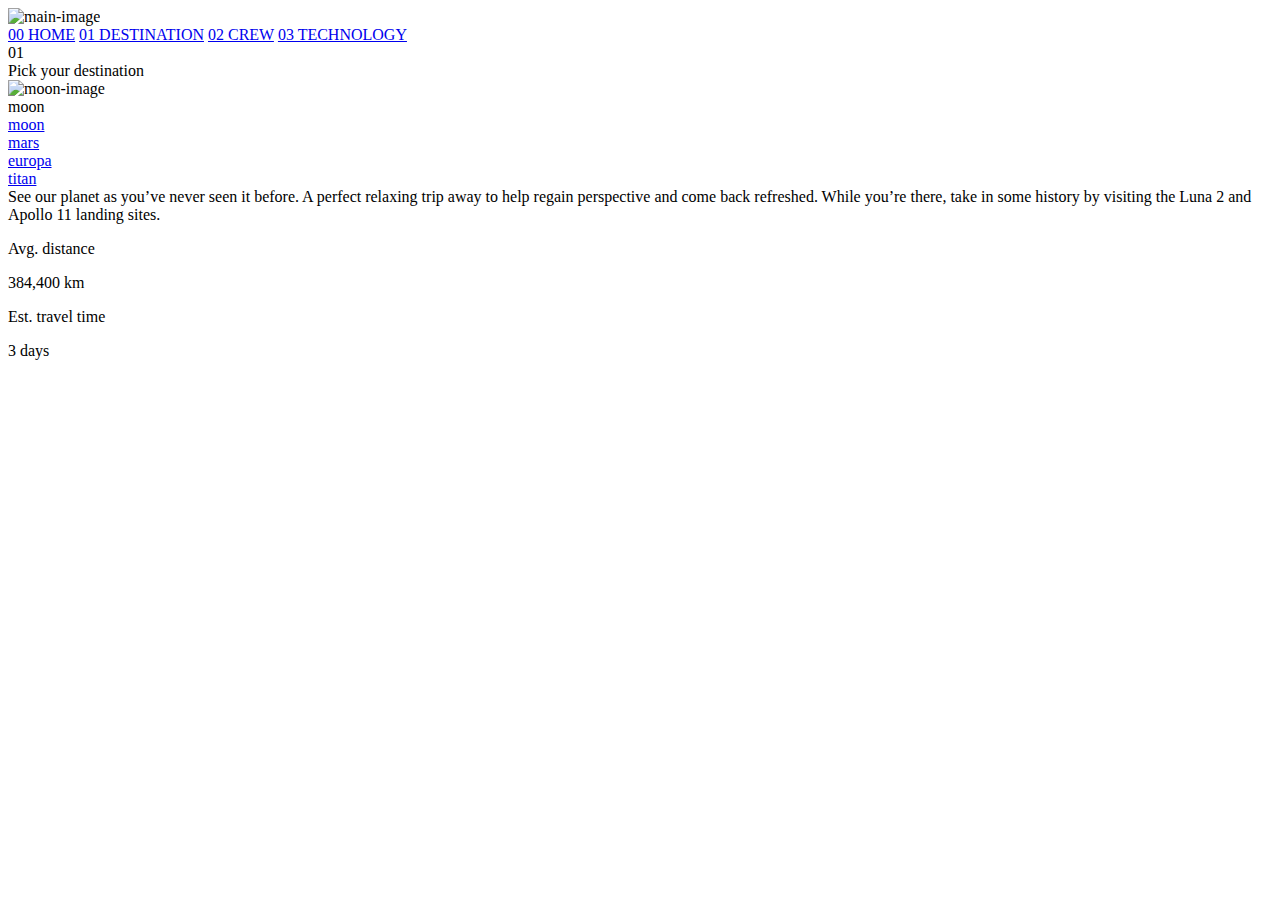
==== destination.html @ 83246187 "Initial commit" ====
<!DOCTYPE html>
<html lang="en">
<head>
  <meta charset="UTF-8">
  <meta name="viewport" content="width=device-width, initial-scale=1.0">

  <link rel="icon" type="image/png" sizes="32x32" href="./assets/favicon-32x32.png">
  <link rel="stylesheet" href="css/style-destination.css">
  
  <title>Frontend Mentor | Space tourism website</title>
</head>
<body>
    <div class="main-image">
        <img src="assets/destination/background-destination-desktop.jpg" alt="main-image">
    </div>
    <div class="menu">
        <a href="./index.html">00 HOME</a> 
        <a href="./destination.html">01 DESTINATION</a>
        <a href="./crew-commander.html">02 CREW</a>
        <a href="./technology.html">03 TECHNOLOGY</a>
    </div>
    <div class="rectangle1"></div>
    <div class="rectangle2"></div>
    <div class="rectangle3"></div>
    <div class="path"></div>
    <div class="oval"></div>

    <div class="textbox1">
        <div class="text1">01</div>
        <div class="text2">Pick your destination</div>
    </div> 
    


    <div class="moonbox">
        <img src="./assets/destination/image-moon.png" alt="moon-image" class="moon-image">
    </div>
    <div class="textbox2">
        <div class="text">moon</div>
        <div class="menugroup1">
            <div class="rectangle4"></div>
            <div class="moon">
                <a href="./destination.html">moon</a>
            </div>  
            <div class="mars">
                <a href="./destination-mars.html">mars</a>
            </div>
            <div class="europa">
                <a href="./destination-europa.html">europa</a>
            </div> 
            <div class="titan">
                <a href="./destination-titan.html">titan</a>
            </div>

        </div>
        <div class="textourplanet">See our planet as you’ve never seen it before. A perfect relaxing trip away to help 
            regain perspective and come back refreshed. While you’re there, take in some history 
            by visiting the Luna 2 and Apollo 11 landing sites.
        </div>
        <div class="km">
            <p class="commontext">Avg. distance</p>
            <p>384,400 km</p> 
        </div>
        <div class="time">
            <p class="commontext">Est. travel time</p>
            <p>3 days</p>
        </div>
        <div class="rectangle5"></div>
    </div>
    

</body>
</html>
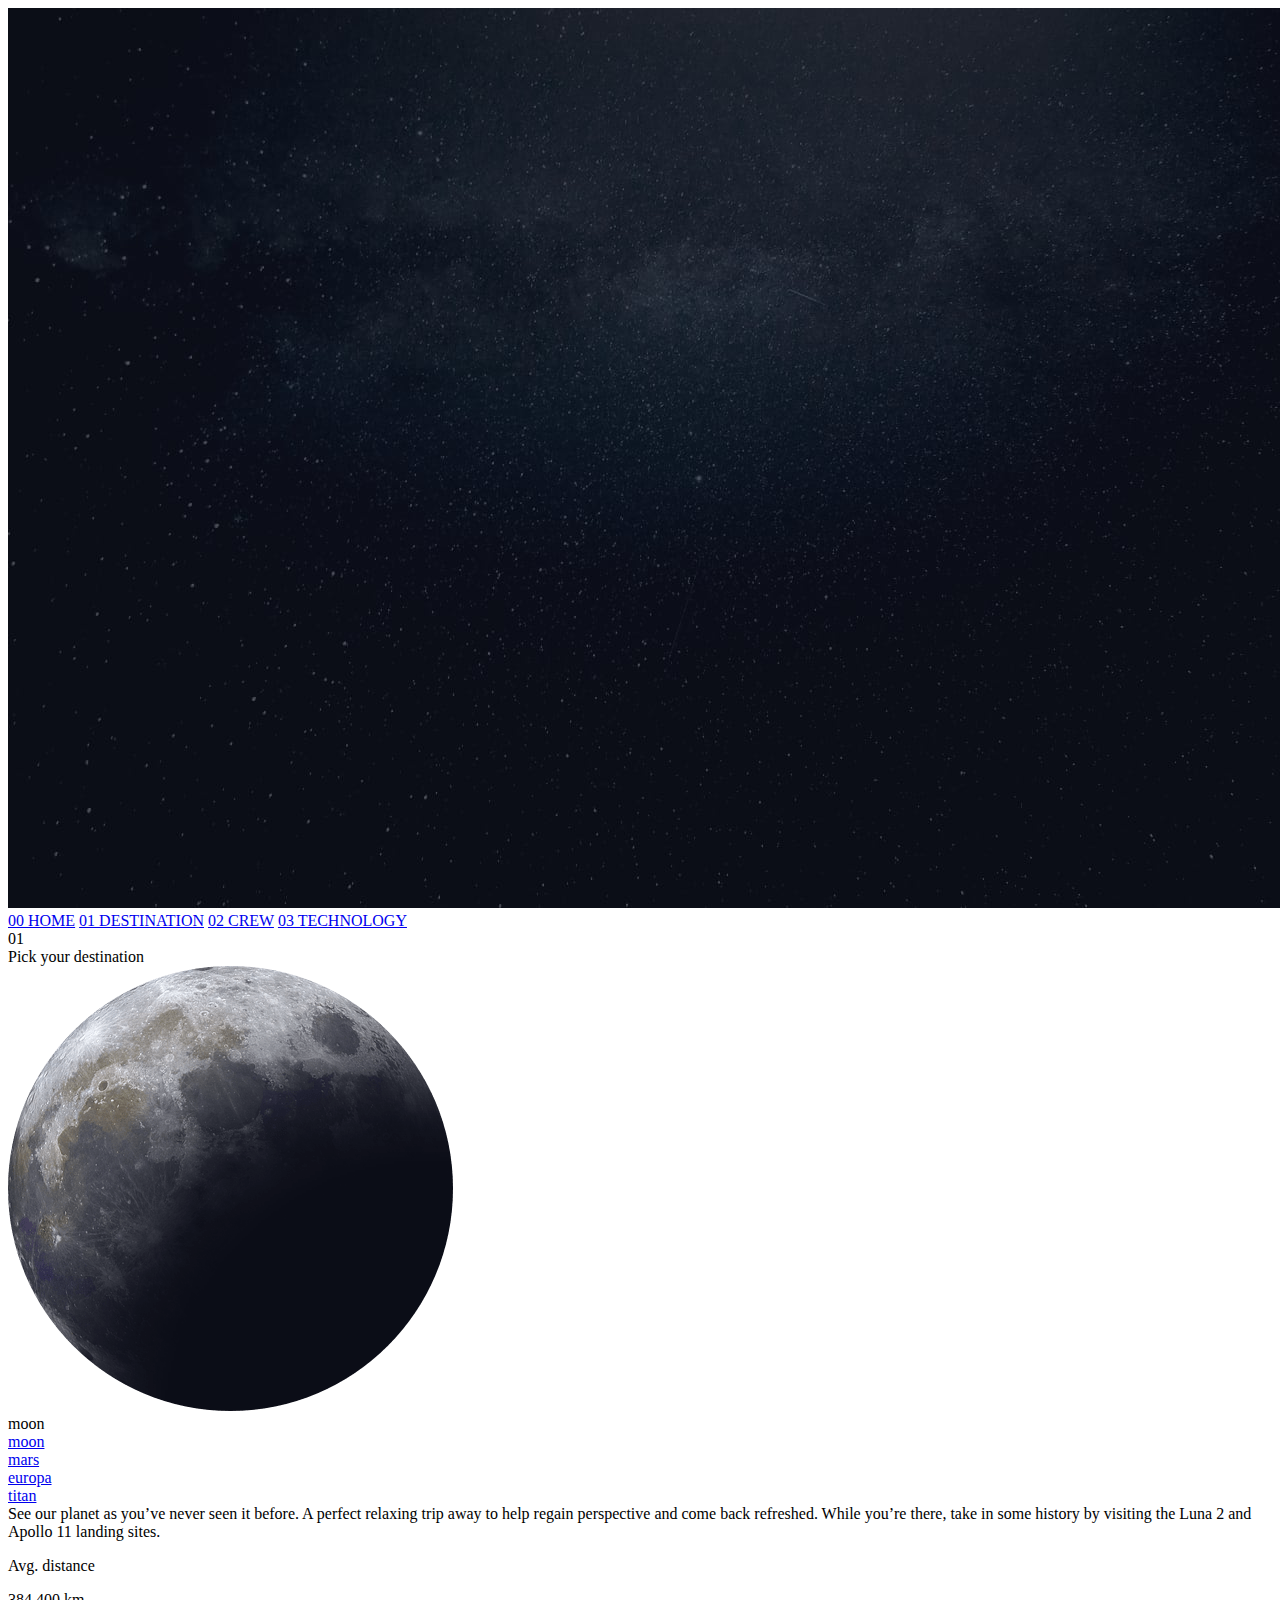
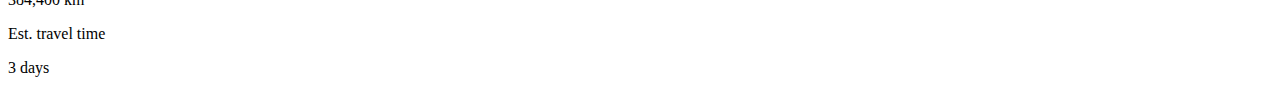
==== commit 0b237459: "Update destination.html" ====
--- a/destination.html
+++ b/destination.html
@@ -5,7 +5,7 @@
   <meta name="viewport" content="width=device-width, initial-scale=1.0">
 
   <link rel="icon" type="image/png" sizes="32x32" href="./assets/favicon-32x32.png">
-  <link rel="stylesheet" href="css/style-destination.css">
+  <link rel="stylesheet" href="./css/style-destination.css">
   
   <title>Frontend Mentor | Space tourism website</title>
 </head>
@@ -70,4 +70,4 @@
     
 
 </body>
-</html>+</html>
